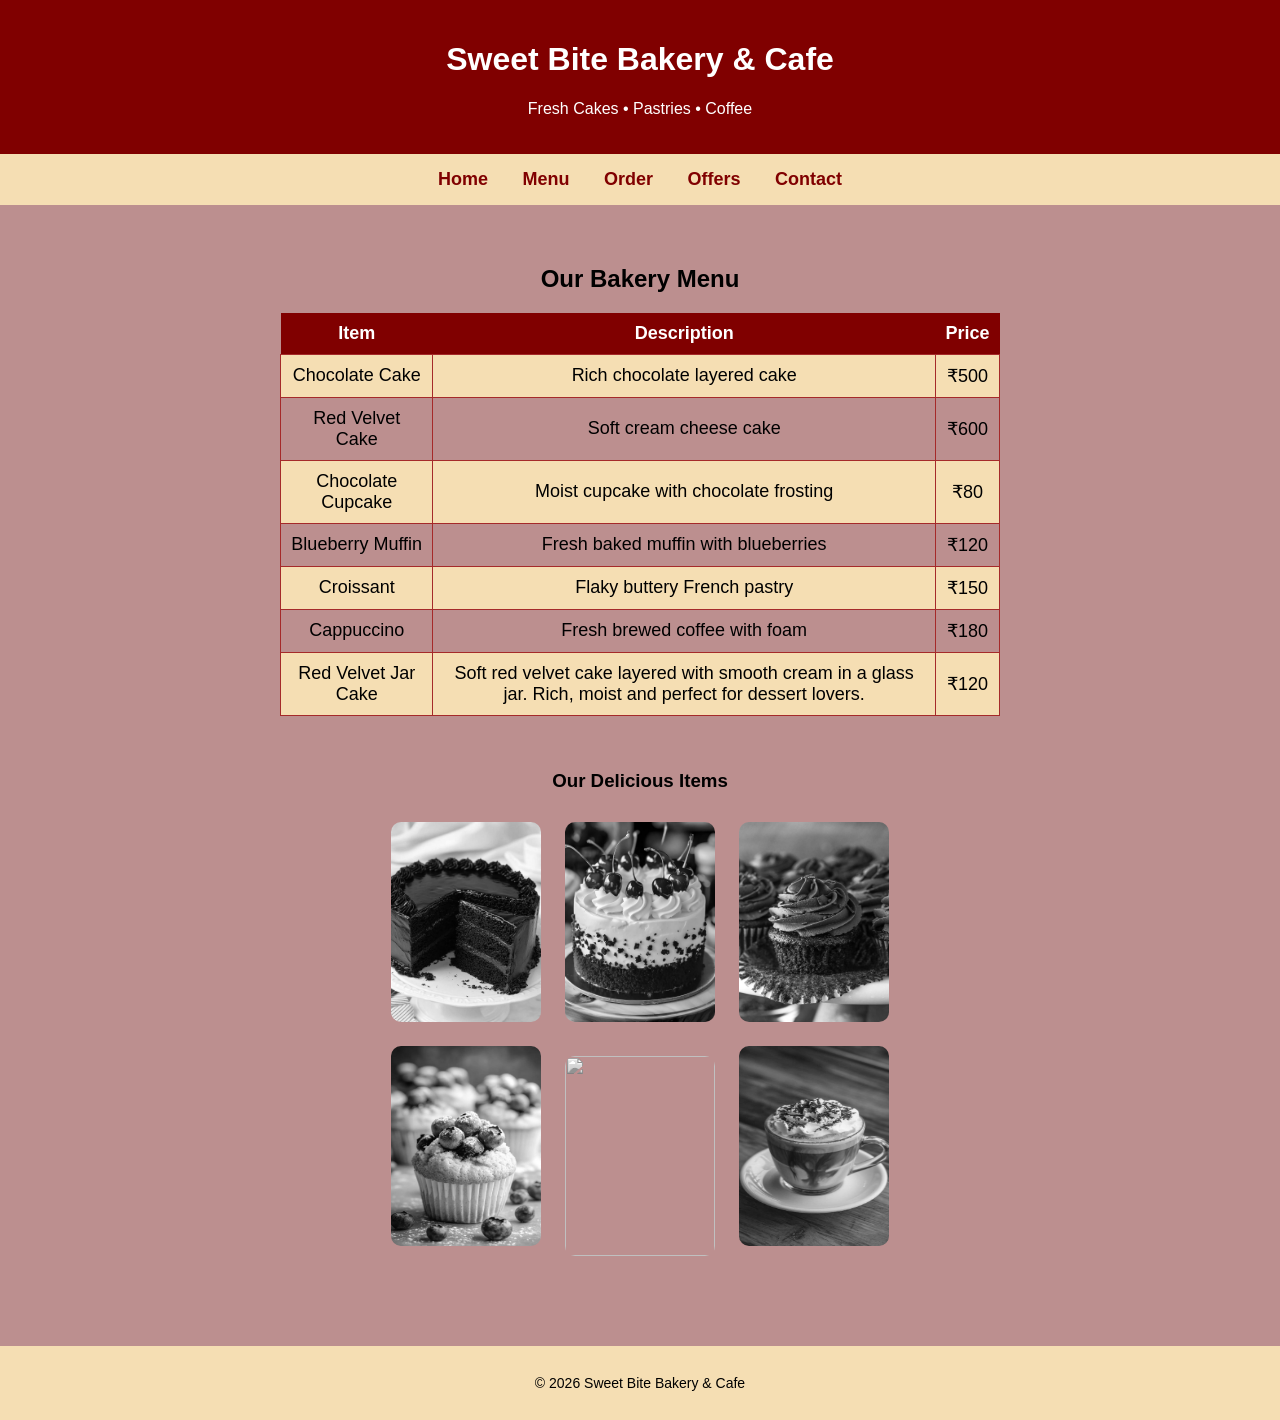
==== menu.html @ 116d4552 "Add files via upload" ====
<!DOCTYPE html>
<html>

<head>

<title>Sweet Bite Bakery - Menu</title>

<link rel="stylesheet" href="style.css">

</head>

<body>

<header>

<h1>Sweet Bite Bakery & Cafe</h1>
<p>Fresh Cakes • Pastries • Coffee</p>

</header>

<nav>

<a href="index.html">Home</a>
<a href="menu.html">Menu</a>
<a href="order.html">Order</a>
<a href="index.html#offers">Offers</a>
<a href="contact.html">Contact</a>

</nav>

<section>

<h2>Our Bakery Menu</h2>

<table class="menutable">

<tr>
<th>Item</th>
<th>Description</th>
<th>Price</th>
</tr>

<tr>
<td>Chocolate Cake</td>
<td>Rich chocolate layered cake</td>
<td>₹500</td>
</tr>

<tr>
<td>Red Velvet Cake</td>
<td>Soft cream cheese cake</td>
<td>₹600</td>
</tr>

<tr>
<td>Chocolate Cupcake</td>
<td>Moist cupcake with chocolate frosting</td>
<td>₹80</td>
</tr>

<tr>
<td>Blueberry Muffin</td>
<td>Fresh baked muffin with blueberries</td>
<td>₹120</td>
</tr>

<tr>
<td>Croissant</td>
<td>Flaky buttery French pastry</td>
<td>₹150</td>
</tr>

<tr>
<td>Cappuccino</td>
<td>Fresh brewed coffee with foam</td>
<td>₹180</td>
</tr>

<tr>
<td>Red Velvet Jar Cake</td>
<td>Soft red velvet cake layered with smooth cream in a glass jar. Rich, moist and perfect for dessert lovers.</td>
<td>₹120</td>
</tr>

</table>
<br><br>

<h3>Our Delicious Items</h3>

<div class="menuimages">

<img src="chocolatecake.jpg">
<img src="redvelvet.jpg">
<img src="cupcake.jpg"><br>
<img src="muffin.jpg">
<img src="croissants2.jpg">
<img src="coffee2.jpg">

</div>

</section>

<footer>

<p>© 2026 Sweet Bite Bakery & Cafe</p>

</footer>

</body>

</html>
---- style.css ----
body{
font-family: Arial;
background-color:rosybrown;
margin:0;
text-align:center;
}

header{
background-color: maroon;
color:white;
padding:20px;
}

.announcement{
background-color: wheat;
color:maroon;
padding:12px;
font-weight:bold;
font-size:18px;
border-top:2px solid maroon;
border-bottom:2px solid maroon;
}

nav{
background-color: wheat;
padding:15px;
}

nav a{
margin:15px;
text-decoration:none;
font-size:18px;
color:maroon;
font-weight:bold;
}

nav a:hover{
color:brown;
}

section{
padding:40px;
max-width:900px;
margin:auto;
}

.mainimage{
width:500px;
height:auto;
border-radius:10px;
margin-top:20px;
}

ul{
list-style-type:square;
font-size:18px;
text-align:left;
display:inline-block;
}

/* BUTTON STYLE */
button{
background-color: maroon;
color:white;
padding:10px 15px;
border:none;
font-size:16px;
cursor:pointer;
border-radius:5px;
margin-top:20px;
}

button:hover{
background-color:brown;
}

footer{
background-color:wheat;
padding:15px;
margin-top:40px;
font-size:14px;
}

/* Menu Table */

.menutable{
width:80%;
margin:auto;
border-collapse:collapse;
font-size:18px;
}

.menutable th{
background-color:maroon;
color:white;
padding:10px;
}

.menutable td{
padding:10px;
border:1px solid brown;
}

.menutable tr:nth-child(even){
background-color:wheat;
}

.menuimages{
margin-top:20px;
}

.menuimages img{
width:150px;
height:200px;
margin:10px;
border-radius:10px;
}

/* Forms */

input, select, textarea{
padding:8px;
width:250px;
font-size:14px;
border:1px solid gray;
border-radius:5px;
}

form{
margin-top:20px;
}

/* Confirmation Page */

.invoicebox{
background-color:white;
width:60%;
margin:auto;
margin-top:40px;
padding:25px;
border-radius:8px;
box-shadow:0px 0px 8px gray;
text-align:centre;
}

.invoicebox h2{
color:maroon;
}

.totalrow{
background-color:beige;
font-weight:bold;
}

/* -------- Home Page -------- */

.home-images{
display:flex;
justify-content:center;
align-items:center;
gap:25px;
margin-top:30px;
}

.side-img{
width:150px;
height:150px;
border-radius:10px;
}

.center-img-container{
position:relative;
}

.center-img{
width:420px;
height:300px;
border-radius:10px;
}

.center-text{
position:absolute;
top:50%;
left:50%;
transform:translate(-50%,-50%);
color:white;
font-size:26px;
font-weight:bold;
text-shadow:2px 2px 5px black;
}

.welcome{
background-color:bisque;
padding:25px;
margin:40px auto;
width:70%;
border-radius:10px;
font-size:18px;
}

.best-sellers{
display:flex;
justify-content:center;
gap:40px;
margin-top:30px;
}

.seller img{
width:160px;
height:160px;
border-radius:10px;
}

.seller p{
font-weight:bold;
margin-top:8px;
}

.why-us{
display:flex;
justify-content:center;
gap:25px;
margin-top:30px;
}

.why-box{
background-color:wheat;
padding:20px;
width:160px;
border-radius:10px;
font-weight:bold;
}

.review{
margin-top:40px;
font-style:italic;
font-size:18px;
color:brown;
}

html{
scroll-behavior: smooth;
}


/* Image hover effects */

.menuimages img,
.seller img{
transition: 0.4s;
filter: grayscale(100%);
cursor: pointer;
}

/* On hover */
.menuimages img:hover,
.seller img:hover{
transform: translateY(-10px) scale(1.05);
filter: grayscale(0%);
box-shadow: 0px 10px 20px rgba(0,0,0,0.3);
}

button{
background-color: maroon;
color:white;
padding:10px 20px;
border:none;
font-size:16px;
cursor:pointer;
transition: 0.3s;
}

button:hover{
background-color:#5a364f;
transform: scale(1.08);
box-shadow: 0px 5px 15px rgba(0,0,0,0.3);
}

.why-box{
background-color:wheat;
padding:20px;
width:160px;
border-radius:10px;
font-weight:bold;
transition: 0.3s;
cursor: pointer;
}

.why-box:hover{
transform: translateY(-10px) scale(1.05);
box-shadow: 0px 10px 20px rgba(0,0,0,0.3);
}

.side-img,
.center-img{
transition: 0.4s;
cursor: pointer;
}

/* Hover effect */
.side-img:hover,
.center-img:hover{
transform: scale(1.05);
}

section{
opacity: 0;
transform: translateY(30px);
animation: fadeIn 1s forwards;
}

@keyframes fadeIn{
to{
opacity:1;
transform: translateY(0);
}
}
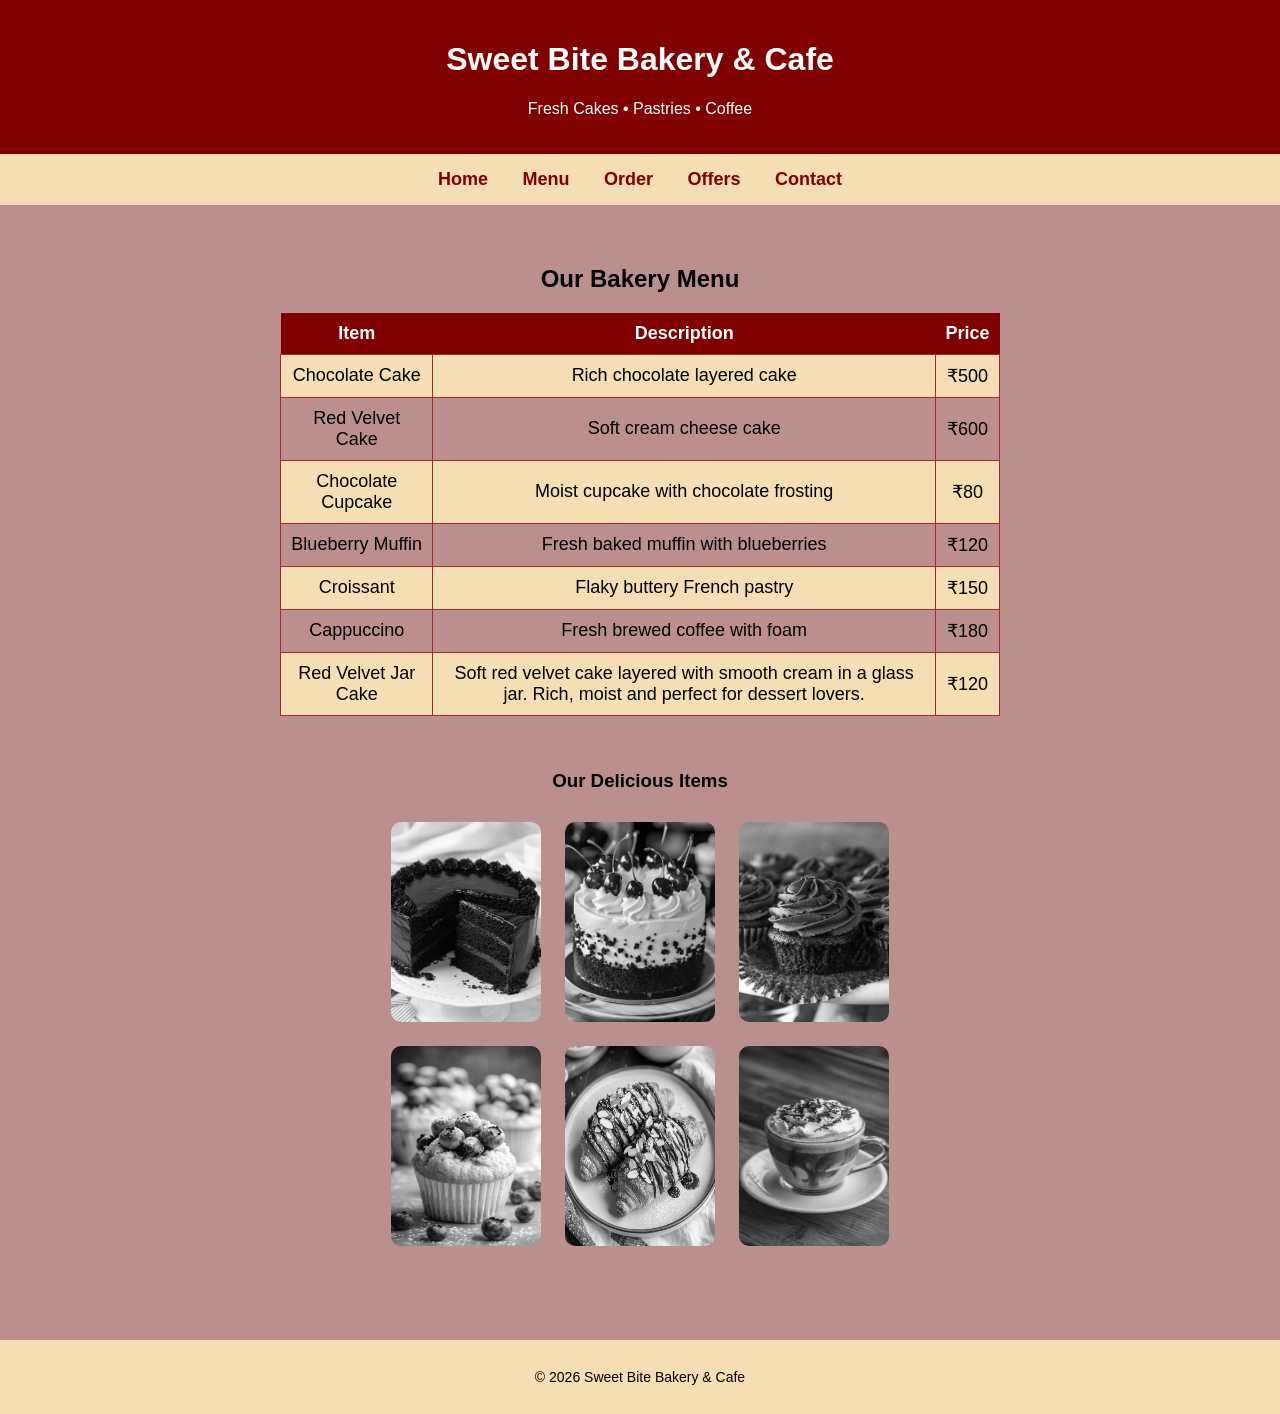
==== commit 7aae0ee0: "Update menu.html" ====
--- a/menu.html
+++ b/menu.html
@@ -93,7 +93,7 @@
 <img src="redvelvet.jpg">
 <img src="cupcake.jpg"><br>
 <img src="muffin.jpg">
-<img src="croissants2.jpg">
+<img src="Croissants2.jpg">
 <img src="coffee2.jpg">
 
 </div>
@@ -108,4 +108,4 @@
 
 </body>
 
-</html>+</html>
